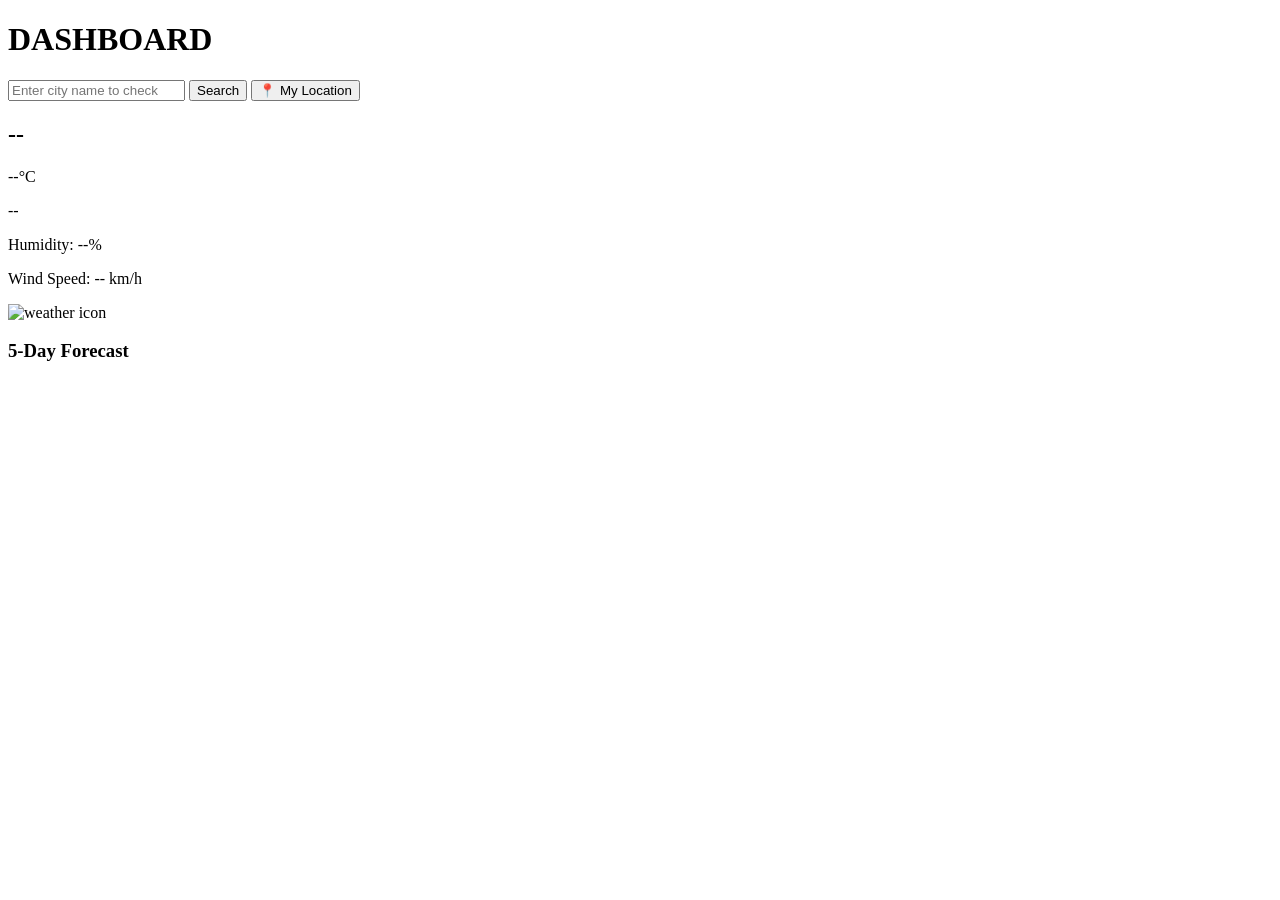
==== index.html @ 0d8c72cc "rename to index.html" ====
<!DOCTYPE html>
<html lang="en">
<head>
    <meta charset="UTF-8">
    <meta name="viewport" content="width=device-width, initial-scale=1.0">
    <title>YOURWEATHER</title>
    <link rel="stylesheet" href="css/styling.css">
    <link rel="stylesheet" href="css/responses.css">
</head>
<body class="default">
    <div class="container">
        <header>
            <h1>DASHBOARD</h1>
            <div class="search-box">
                <input type="text" id="city-input" placeholder="Enter city name to check">
                <button id="search-btn">Search</button>
                <button id="location-btn">📍 My Location</button>
            </div>
        </header>
        <main>
            <div class="current-weather">
                <div class="weather-info">
                    <h2 id="city-name">--</h2>
                    <p id="temperature">--°C</p>
                    <p id="description">--</p>
                    <p id="humidity">Humidity: --%</p>
                    <p id="wind-speed">Wind Speed: -- km/h</p>
                </div>
                <div class="weather-icon">
                    <img id="weather-icon" src="" alt="weather icon">
                </div>
            </div>

            <div class="forecast">
                <h3>5-Day Forecast</h3>
                <div id="forecast-container" class="forecast-grid"></div>
            </div>
        </main>

        <div id="error-message" class="error"></div>
    </div>

    <script src="config.js"></script>
    <script src="js/api.js"></script>
    <script src="js/ui.js"></script>
    <script src="js/utils.js"></script>
    <script src="js/app.js"></script>
</body>
</html>
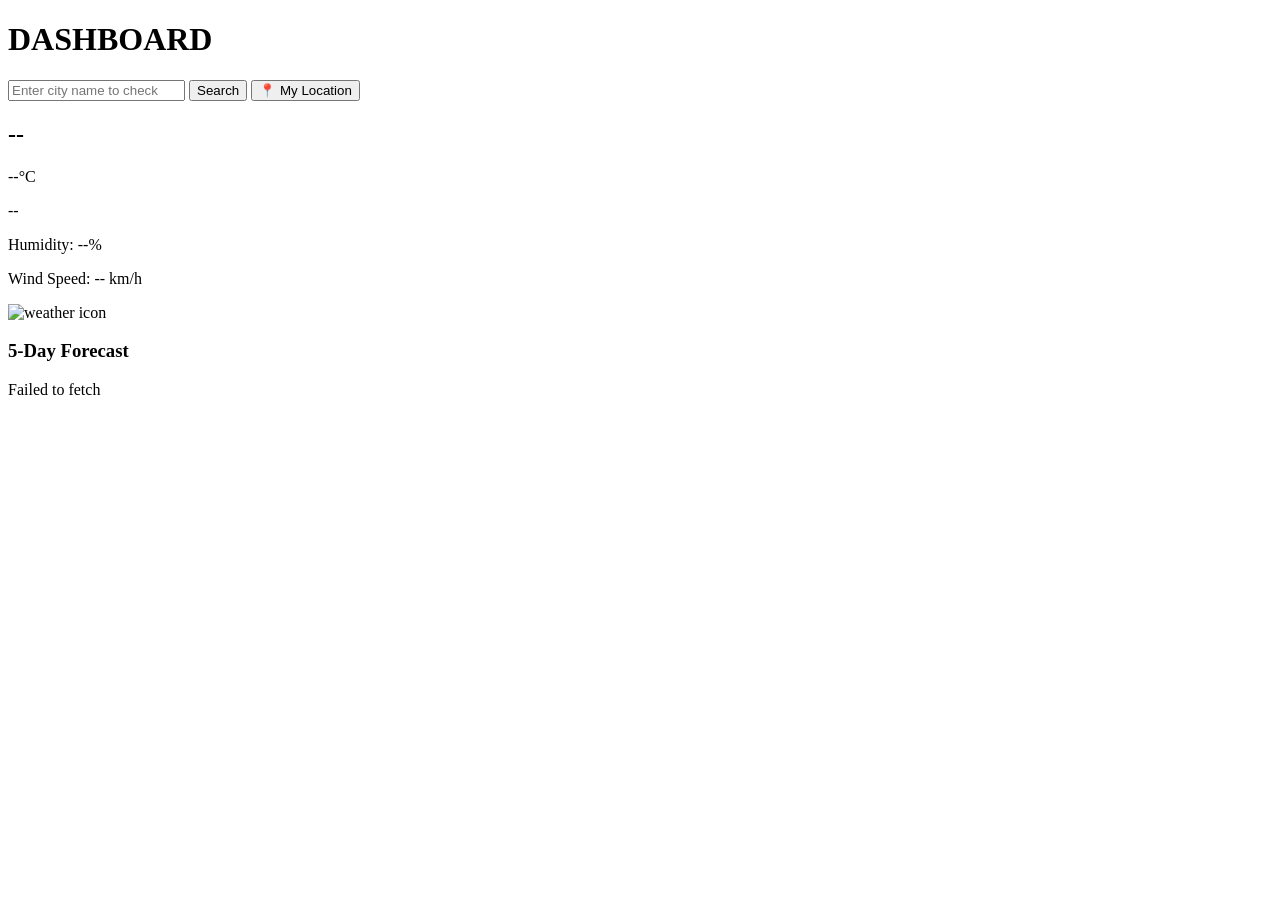
==== commit a2eb5302: "fix js folder path" ====
--- a/index.html
+++ b/index.html
@@ -40,10 +40,9 @@
         <div id="error-message" class="error"></div>
     </div>
 
-    <script src="config.js"></script>
-    <script src="js/api.js"></script>
-    <script src="js/ui.js"></script>
-    <script src="js/utils.js"></script>
-    <script src="js/app.js"></script>
+    <script src="Javascript/api.js"></script>
+<script src="Javascript/ui.js"></script>
+<script src="Javascript/utils.js"></script>
+<script src="Javascript/app.js"></script>
 </body>
 </html>
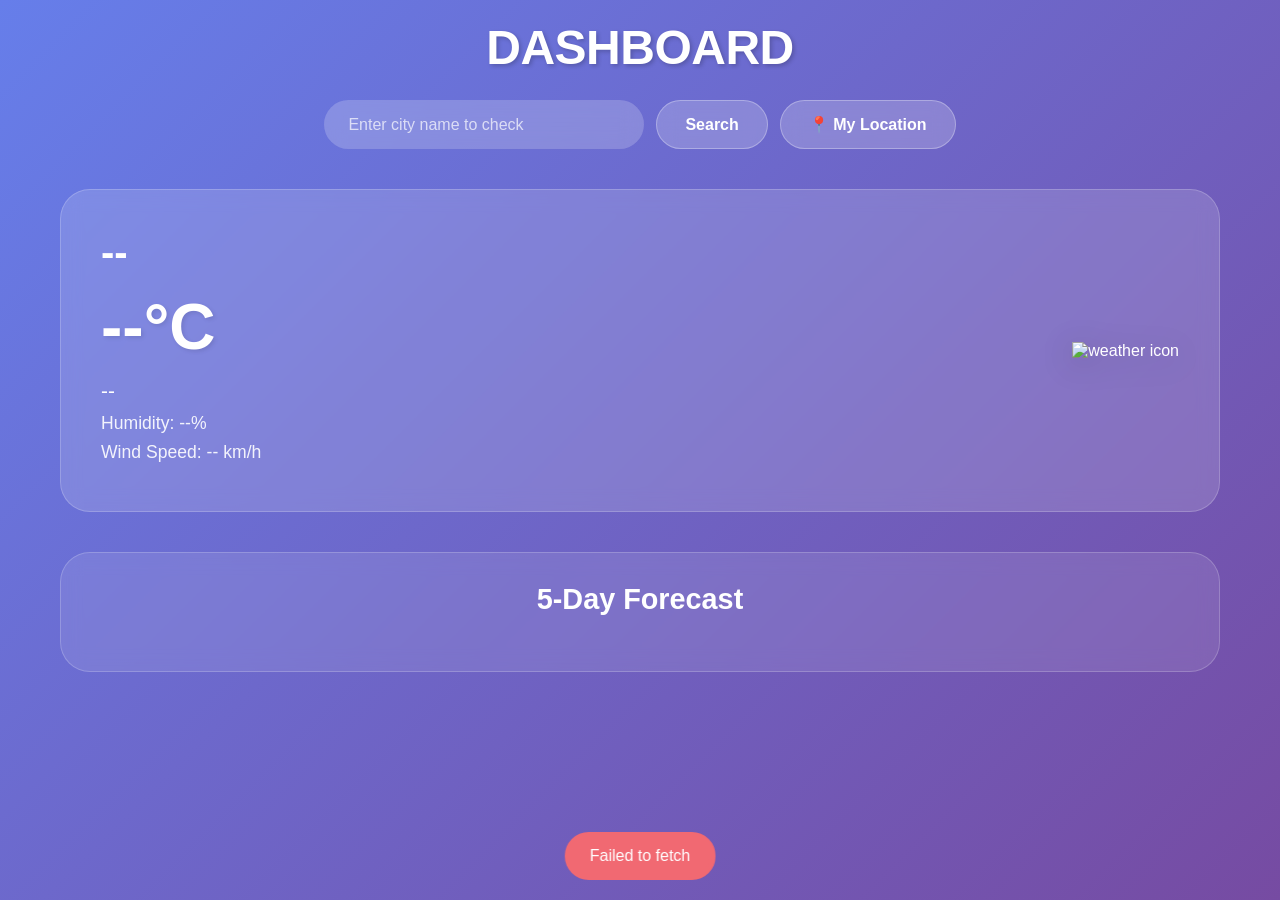
==== commit 46be5fc2: "fix all file paths to root" ====
--- a/index.html
+++ b/index.html
@@ -4,8 +4,8 @@
     <meta charset="UTF-8">
     <meta name="viewport" content="width=device-width, initial-scale=1.0">
     <title>YOURWEATHER</title>
-    <link rel="stylesheet" href="css/styling.css">
-    <link rel="stylesheet" href="css/responses.css">
+    <link rel="stylesheet" href="styling.css">
+    <link rel="stylesheet" href="responses.css">
 </head>
 <body class="default">
     <div class="container">
@@ -40,9 +40,10 @@
         <div id="error-message" class="error"></div>
     </div>
 
-    <script src="Javascript/api.js"></script>
-<script src="Javascript/ui.js"></script>
-<script src="Javascript/utils.js"></script>
-<script src="Javascript/app.js"></script>
+<script src="config.js"></script>
+<script src="api.js"></script>
+<script src="ui.js"></script>
+<script src="utils.js"></script>
+<script src="app.js"></script>
 </body>
 </html>
--- a/styling.css
+++ b/styling.css
@@ -0,0 +1,329 @@
+@import url('https://fonts.googleapis.com/css2?family=Inter:wght@300;400;500;600;700&display=swap');
+* {
+    margin: 0;
+    padding: 0;
+    box-sizing: border-box;
+}
+
+body {
+    font-family: 'Inter', sans-serif;
+    min-height: 100vh;
+    transition: all 0.5s ease;
+    color: white;
+}
+
+/* weather apt themes*/
+
+body.sunny {
+    background: linear-gradient(135deg, #f093fb 0%, #f5576c 100%);
+    background: linear-gradient(135deg, #FFD89B 0%, #C7E9FB 100%);
+}
+
+body.rainy {
+    background: linear-gradient(135deg, #2C3E50 0%, #3498db 100%);
+    background: linear-gradient(135deg, #4b6cb7 0%, #182848 100%);
+}
+
+body.snowy {
+    background: linear-gradient(135deg, #e6e9f0 0%, #eef1f5 100%);
+    background: linear-gradient(135deg, #83a4d4 0%, #b6fbff 100%);
+}
+
+body.stormy {
+    background: linear-gradient(135deg, #1a1a2e 0%, #16213e 100%);
+    background: linear-gradient(135deg, #0f0c29 0%, #302b63 100%);
+}
+
+body.cloudy {
+    background: linear-gradient(135deg, #757F9A 0%, #D7DDE8 100%);
+    background: linear-gradient(135deg, #536976 0%, #292E49 100%);
+}
+
+body.default {
+    background: linear-gradient(135deg, #667eea 0%, #764ba2 100%);
+}
+
+.container {
+    max-width: 1200px;
+    margin: 0 auto;
+    padding: 20px;
+    min-height: 100vh;
+    position: relative;
+}
+
+header {
+    text-align: center;
+    margin-bottom: 40px;
+    animation: fadeInDown 0.8s ease;
+}
+
+h1 {
+    font-size: 3rem;
+    margin-bottom: 25px;
+    font-weight: 700;
+    text-shadow: 2px 2px 4px rgba(0, 0, 0, 0.2);
+    letter-spacing: -0.5px;
+}
+
+.search-box {
+    display: flex;
+    gap: 12px;
+    justify-content: center;
+    flex-wrap: wrap;
+}
+
+#city-input {
+    padding: 14px 24px;
+    font-size: 16px;
+    border: none;
+    border-radius: 50px;
+    width: 320px;
+    outline: none;
+    background: rgba(255, 255, 255, 0.2);
+    backdrop-filter: blur(10px);
+    color: white;
+    font-weight: 500;
+    transition: all 0.3s ease;
+}
+
+#city-input::placeholder {
+    color: rgba(255, 255, 255, 0.7);
+}
+
+#city-input:focus {
+    background: rgba(255, 255, 255, 0.3);
+    transform: scale(1.02);
+}
+
+button {
+    padding: 14px 28px;
+    font-size: 16px;
+    border: none;
+    border-radius: 50px;
+    cursor: pointer;
+    font-weight: 600;
+    transition: all 0.3s ease;
+    background: rgba(255, 255, 255, 0.2);
+    backdrop-filter: blur(10px);
+    color: white;
+    border: 1px solid rgba(255, 255, 255, 0.3);
+}
+
+button:hover {
+    transform: translateY(-2px);
+    background: rgba(255, 255, 255, 0.3);
+    box-shadow: 0 5px 15px rgba(0, 0, 0, 0.2);
+}
+
+button:active {
+    transform: translateY(0);
+}
+
+.current-weather {
+    background: rgba(255, 255, 255, 0.15);
+    backdrop-filter: blur(10px);
+    border-radius: 30px;
+    padding: 40px;
+    margin-bottom: 40px;
+    display: flex;
+    justify-content: space-between;
+    align-items: center;
+    flex-wrap: wrap;
+    gap: 20px;
+    animation: fadeInUp 0.8s ease;
+    border: 1px solid rgba(255, 255, 255, 0.2);
+    transition: all 0.3s ease;
+}
+
+.current-weather:hover {
+    transform: translateY(-5px);
+    box-shadow: 0 10px 30px rgba(0, 0, 0, 0.2);
+}
+
+.weather-info {
+    flex: 1;
+}
+
+.weather-info h2 {
+    font-size: 2.5rem;
+    margin-bottom: 10px;
+    font-weight: 700;
+}
+
+#temperature {
+    font-size: 4rem;
+    font-weight: 800;
+    margin: 15px 0;
+    text-shadow: 2px 2px 4px rgba(0, 0, 0, 0.1);
+}
+
+#description {
+    font-size: 1.3rem;
+    margin: 10px 0;
+    text-transform: capitalize;
+    font-weight: 500;
+}
+
+#humidity, #wind-speed {
+    font-size: 1.1rem;
+    margin: 8px 0;
+    opacity: 0.9;
+}
+
+.weather-icon {
+    text-align: center;
+}
+
+.weather-icon img {
+    width: 120px;
+    height: 120px;
+    filter: drop-shadow(0 5px 15px rgba(0, 0, 0, 0.2));
+    animation: float 3s ease-in-out infinite;
+}
+
+.forecast {
+    background: rgba(255, 255, 255, 0.1);
+    backdrop-filter: blur(10px);
+    border-radius: 30px;
+    padding: 30px;
+    animation: fadeInUp 0.8s ease 0.2s backwards;
+    border: 1px solid rgba(255, 255, 255, 0.2);
+}
+
+.forecast h3 {
+    margin-bottom: 25px;
+    font-size: 1.8rem;
+    font-weight: 600;
+    text-align: center;
+}
+
+.forecast-grid {
+    display: grid;
+    grid-template-columns: repeat(auto-fit, minmax(150px, 1fr));
+    gap: 20px;
+}
+
+.forecast-card {
+    background: rgba(255, 255, 255, 0.15);
+    border-radius: 20px;
+    padding: 20px;
+    text-align: center;
+    transition: all 0.3s ease;
+    cursor: pointer;
+}
+
+.forecast-card:hover {
+    transform: translateY(-5px);
+    background: rgba(255, 255, 255, 0.25);
+    box-shadow: 0 5px 20px rgba(0, 0, 0, 0.2);
+}
+
+.forecast-card p:first-child {
+    font-weight: 700;
+    font-size: 1.1rem;
+    margin-bottom: 10px;
+}
+
+.forecast-card img {
+    width: 60px;
+    height: 60px;
+    margin: 10px 0;
+}
+
+.forecast-card p:nth-child(3) {
+    font-size: 1.5rem;
+    font-weight: 700;
+    margin: 10px 0;
+}
+
+.forecast-card p:last-child {
+    font-size: 0.9rem;
+    opacity: 0.8;
+    text-transform: capitalize;
+}
+
+.error {
+    background: rgba(255, 107, 107, 0.9);
+    backdrop-filter: blur(10px);
+    color: white;
+    padding: 15px 25px;
+    border-radius: 50px;
+    text-align: center;
+    margin-top: 20px;
+    display: none;
+    position: fixed;
+    bottom: 20px;
+    left: 50%;
+    transform: translateX(-50%);
+    z-index: 1000;
+    font-weight: 500;
+    animation: slideUp 0.3s ease;
+    white-space: nowrap;
+}
+
+@keyframes fadeInDown {
+    from {
+        opacity: 0;
+        transform: translateY(-30px);
+    }
+    to {
+        opacity: 1;
+        transform: translateY(0);
+    }
+}
+
+@keyframes fadeInUp {
+    from {
+        opacity: 0;
+        transform: translateY(30px);
+    }
+    to {
+        opacity: 1;
+        transform: translateY(0);
+    }
+}
+
+@keyframes float {
+    0%, 100% {
+        transform: translateY(0);
+    }
+    50% {
+        transform: translateY(-10px);
+    }
+}
+
+@keyframes slideUp {
+    from {
+        opacity: 0;
+        transform: translateX(-50%) translateY(20px);
+    }
+    to {
+        opacity: 1;
+        transform: translateX(-50%) translateY(0);
+    }
+}
+
+.loading {
+    position: relative;
+    pointer-events: none;
+    opacity: 0.7;
+}
+
+.loading::after {
+    content: '';
+    position: absolute;
+    top: 50%;
+    left: 50%;
+    width: 30px;
+    height: 30px;
+    border: 3px solid rgba(255, 255, 255, 0.3);
+    border-top-color: white;
+    border-radius: 50%;
+    animation: spin 0.8s linear infinite;
+}
+
+@keyframes spin {
+    to {
+        transform: rotate(360deg);
+    }
+}
--- a/responses.css
+++ b/responses.css
@@ -0,0 +1,213 @@
+@media (max-width: 768px) {
+    .container {
+        padding: 15px;
+    }
+
+    h1 {
+        font-size: 2.2rem;
+    }
+
+    .current-weather {
+        padding: 25px;
+        flex-direction: column;
+        text-align: center;
+    }
+
+    .weather-info h2 {
+        font-size: 2rem;
+    }
+
+    #temperature {
+        font-size: 3rem;
+    }
+
+    .weather-icon img {
+        width: 100px;
+        height: 100px;
+    }
+
+    .forecast {
+        padding: 20px;
+    }
+
+    .forecast h3 {
+        font-size: 1.5rem;
+    }
+
+    .forecast-grid {
+        grid-template-columns: repeat(auto-fit, minmax(130px, 1fr));
+        gap: 15px;
+    }
+
+    .forecast-card {
+        padding: 15px;
+    }
+
+    .forecast-card p:nth-child(3) {
+        font-size: 1.2rem;
+    }
+
+    .error {
+        white-space: normal;
+        text-align: center;
+        max-width: 90%;
+        font-size: 0.9rem;
+    }
+}
+
+@media (max-width: 480px) {
+    .container {
+        padding: 12px;
+    }
+
+    h1 {
+        font-size: 1.8rem;
+        margin-bottom: 20px;
+    }
+
+    .search-box {
+        flex-direction: column;
+        align-items: stretch;
+        gap: 10px;
+    }
+
+    #city-input {
+        width: 100%;
+        padding: 12px 20px;
+    }
+
+    button {
+        padding: 12px 20px;
+        width: 100%;
+    }
+
+    .current-weather {
+        padding: 20px;
+        margin-bottom: 25px;
+    }
+
+    .weather-info h2 {
+        font-size: 1.6rem;
+    }
+
+    #temperature {
+        font-size: 2.5rem;
+    }
+
+    #description {
+        font-size: 1.1rem;
+    }
+
+    #humidity, #wind-speed {
+        font-size: 0.95rem;
+    }
+
+    .weather-icon img {
+        width: 80px;
+        height: 80px;
+    }
+
+    .forecast {
+        padding: 15px;
+    }
+
+    .forecast h3 {
+        font-size: 1.3rem;
+        margin-bottom: 15px;
+    }
+
+    .forecast-grid {
+        grid-template-columns: repeat(2, 1fr);
+        gap: 12px;
+    }
+
+    .forecast-card {
+        padding: 12px;
+    }
+
+    .forecast-card p:first-child {
+        font-size: 1rem;
+    }
+
+    .forecast-card img {
+        width: 45px;
+        height: 45px;
+    }
+
+    .forecast-card p:nth-child(3) {
+        font-size: 1.1rem;
+    }
+
+    .forecast-card p:last-child {
+        font-size: 0.8rem;
+    }
+
+    .error {
+        font-size: 0.85rem;
+        padding: 12px 20px;
+        bottom: 10px;
+    }
+}
+
+@media (max-width: 375px) {
+    .forecast-grid {
+        grid-template-columns: 1fr;
+        gap: 10px;
+    }
+
+    .forecast-card {
+        display: flex;
+        align-items: center;
+        justify-content: space-between;
+        text-align: left;
+        padding: 12px 15px;
+    }
+
+    .forecast-card p:first-child {
+        margin-bottom: 0;
+        min-width: 50px;
+    }
+
+    .forecast-card img {
+        margin: 0;
+        width: 40px;
+        height: 40px;
+    }
+
+    .forecast-card p:nth-child(3) {
+        margin: 0;
+        min-width: 50px;
+        text-align: right;
+    }
+
+    .forecast-card p:last-child {
+        display: none;
+    }
+}
+
+@media (max-width: 768px) and (orientation: landscape) {
+    .current-weather {
+        flex-direction: row;
+        text-align: left;
+    }
+
+    .forecast-grid {
+        grid-template-columns: repeat(auto-fit, minmax(120px, 1fr));
+    }
+}
+
+@media (prefers-color-scheme: dark) {
+    body.default {
+        background: linear-gradient(135deg, #1e1a2f 0%, #2a1e3c 100%);
+    }
+}
+
+@media (prefers-reduced-motion: reduce) {
+    *,
+    *::before,
+    *::after {
+        animation-duration: 0.01ms !important;
+        animation-iteration-count: 1 !important;
+        transition-duration: 0.01ms !important;
+    }
+}
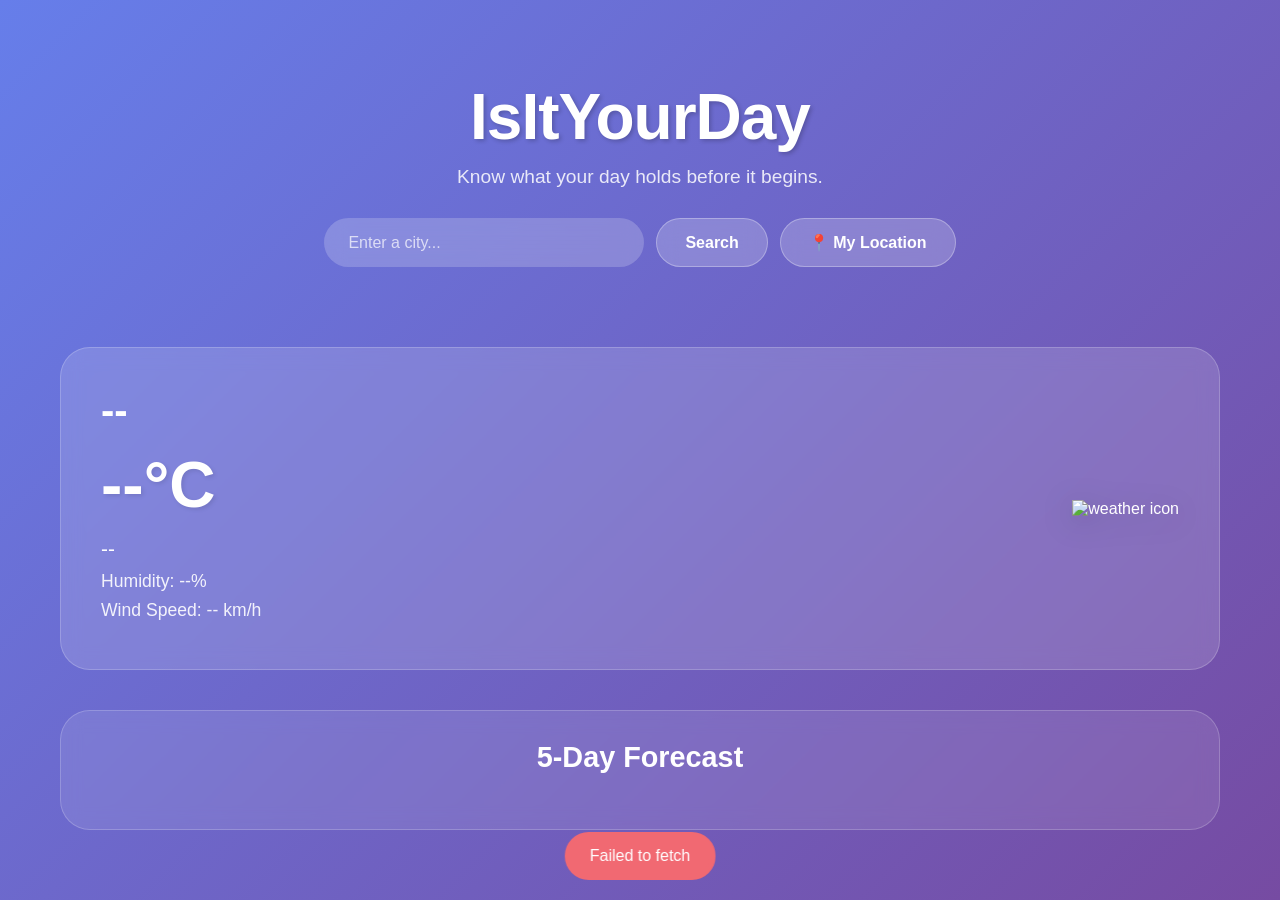
==== commit 0037f03c: "rebrand to YourDay, add hero" ====
--- a/index.html
+++ b/index.html
@@ -10,13 +10,16 @@
 <body class="default">
     <div class="container">
         <header>
-            <h1>DASHBOARD</h1>
-            <div class="search-box">
-                <input type="text" id="city-input" placeholder="Enter city name to check">
-                <button id="search-btn">Search</button>
-                <button id="location-btn">📍 My Location</button>
-            </div>
-        </header>
+    <div class="hero">
+        <h1>IsItYourDay</h1>
+        <p class="tagline">Know what your day holds before it begins.</p>
+        <div class="search-box">
+            <input type="text" id="city-input" placeholder="Enter a city...">
+            <button id="search-btn">Search</button>
+            <button id="location-btn">📍 My Location</button>
+        </div>
+    </div>
+</header>
         <main>
             <div class="current-weather">
                 <div class="weather-info">
--- a/styling.css
+++ b/styling.css
@@ -326,4 +326,23 @@
     to {
         transform: rotate(360deg);
     }
+}
+.hero {
+    padding: 60px 20px 40px;
+    text-align: center;
+    animation: fadeInDown 0.8s ease;
+}
+
+.hero h1 {
+    font-size: 4rem;
+    font-weight: 800;
+    letter-spacing: -1px;
+    margin-bottom: 12px;
+}
+
+.tagline {
+    font-size: 1.2rem;
+    opacity: 0.85;
+    margin-bottom: 30px;
+    font-weight: 300;
 }
